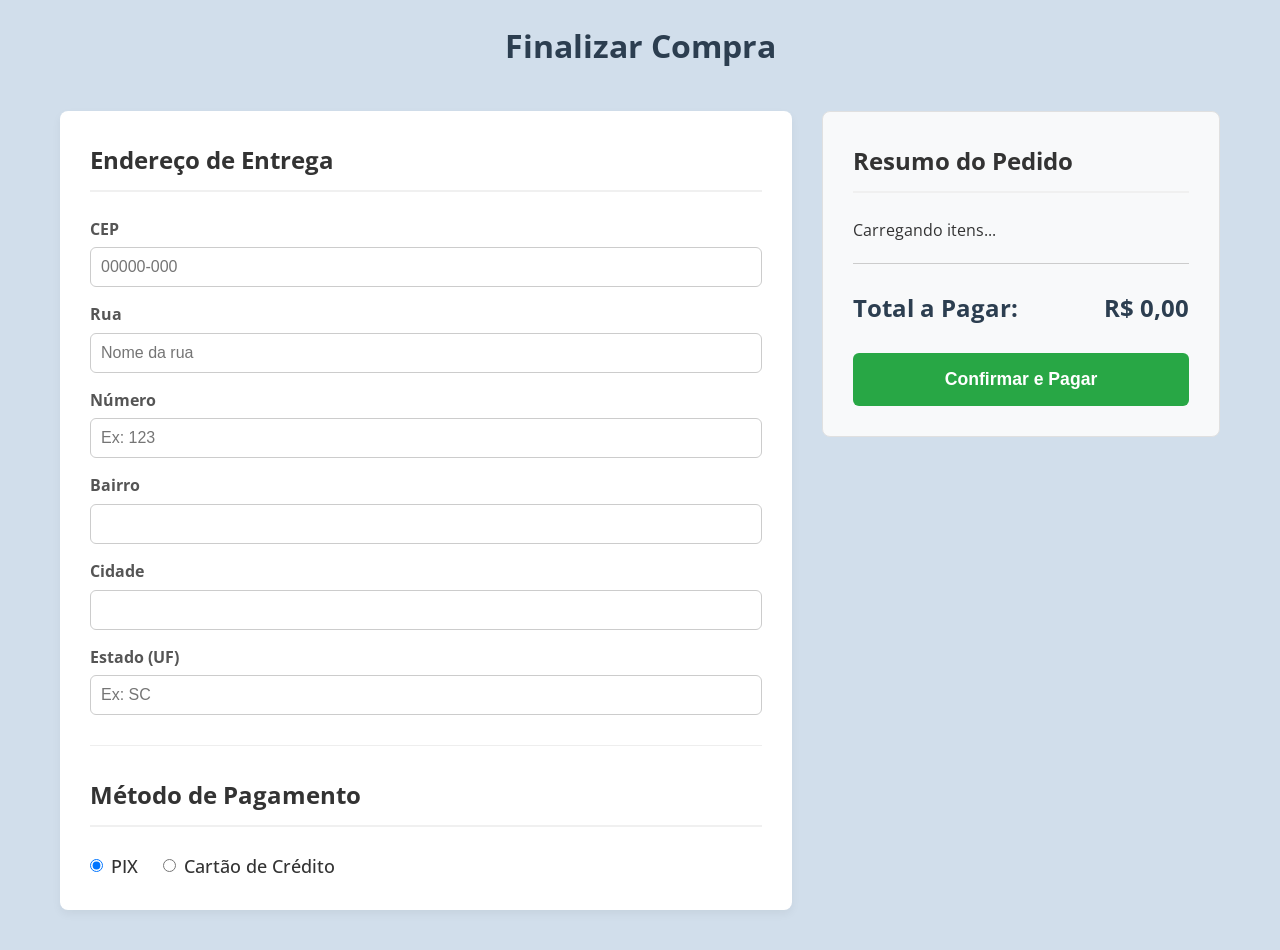
==== pages/checkout.html @ d9820686 "feat: cria estrutura HTML das paginas principais, informativas e checkout" ====
<!DOCTYPE html>
<html lang="pt-BR">
<head>
    <meta charset="UTF-8">
    <meta name="viewport" content="width=device-width, initial-scale=1.0">
    <title>Finalizar Compra</title>
    <link rel="stylesheet" href="/styles/style.css"> <!-- Puxando o seu CSS -->
</head>
<body>

    <header>
        <h1 style="text-align: center; margin-top: 20px; color: #2c3e50;">Finalizar Compra</h1>
    </header>

    <main class="checkout-container">
        
        <!-- LADO ESQUERDO: Dados de Entrega e Pagamento -->
        <section class="checkout-form-section">
            
            <h2>Endereço de Entrega</h2>
            <form id="form-checkout">
                <div class="input-group">
                    <label for="cep">CEP</label>
                    <input type="text" id="cep" placeholder="00000-000" required>
                </div>
                
                <div class="input-group">
                    <label for="rua">Rua</label>
                    <input type="text" id="rua" placeholder="Nome da rua" required>
                </div>

                <div class="input-group">
                    <label for="numero">Número</label>
                    <input type="text" id="numero" placeholder="Ex: 123" required>
                </div>

                <div class="input-group">
                    <label for="bairro">Bairro</label>
                    <input type="text" id="bairro" required>
                </div>

                <div class="input-group">
                    <label for="cidade">Cidade</label>
                    <input type="text" id="cidade" required>
                </div>

                <div class="input-group">
                    <label for="estado">Estado (UF)</label>
                    <input type="text" id="estado" placeholder="Ex: SC" maxlength="2" required>
                </div>

                <hr style="margin: 30px 0; border: 0; border-top: 1px solid #eee;">

                <h2>Método de Pagamento</h2>
                <div class="opcoes-pagamento">
                    <label>
                        <input type="radio" name="pagamento" value="PIX" checked>
                        PIX
                    </label>
                    <label>
                        <input type="radio" name="pagamento" value="CARTAO_CREDITO">
                        Cartão de Crédito
                    </label>
                </div>

                <!-- Div do Cartão de Crédito (Escondida por padrão) -->
                <div id="dados-cartao" class="dados-cartao-container" style="display: none;">
                    <div class="input-group">
                        <label for="numero-cartao">Número do Cartão</label>
                        <input type="text" id="numero-cartao" placeholder="0000 0000 0000 0000" maxlength="19">
                    </div>
                    
                    <div class="input-group">
                        <label for="nome-cartao">Nome Impresso no Cartão</label>
                        <input type="text" id="nome-cartao" placeholder="Ex: João da Silva">
                    </div>
                    
                    <div style="display: flex; gap: 15px;">
                        <div class="input-group" style="flex: 1;">
                            <label for="validade-cartao">Validade</label>
                            <input type="text" id="validade-cartao" placeholder="MM/AA" maxlength="5">
                        </div>
                        <div class="input-group" style="flex: 1;">
                            <label for="cvv-cartao">CVV</label>
                            <input type="text" id="cvv-cartao" placeholder="123" maxlength="4">
                        </div>
                    </div>
                </div>

            </form>
        </section>

        <!-- LADO DIREITO: Resumo do Pedido -->
        <aside class="checkout-resumo-section">
            <h2>Resumo do Pedido</h2>
            
            <!-- Os itens serão injetados aqui pelo JavaScript -->
            <div id="lista-resumo-itens">
                <p>Carregando itens...</p>
            </div>

            <hr style="margin: 20px 0; border: 0; border-top: 1px solid #ccc;">
            
            <div class="resumo-total">
                <h3>Total a Pagar:</h3>
                <h3 id="valor-total-checkout">R$ 0,00</h3>
            </div>

            <!-- Botão Gigante de Finalizar -->
            <button id="btn-finalizar-compra" class="btn-principal">Confirmar e Pagar</button>
        </aside>

    </main>

    <script src="/js/checkout.js"></script> 
</body>
</html>
---- styles/style.css ----
@import url('https://fonts.googleapis.com/css2?family=Montserrat:wght@600;700&family=Open+Sans:wght@400;500&display=swap');

:root { 
    /* Azul Profundo (Primária): Para Cabeçalhos, Navbar e Textos de destaque */
    --cor-primaria: #10316b; 
    /* Laranja Vibrante (Destaque/CTA): Para Botões e Ícones importantes */
    --cor-destaque: #f58800; 
    --cor-destaque-hover: #e07b00; /* Laranja um pouco mais escuro para quando passar o mouse */
    /* Neutros (Fundos e Textos) */
    --cor-fundo-site: #d1deeb; /* Um branco levemente azulado (não cansa a vista) */
    --cor-fundo-cartao: #ffffff; /* Branco puro para caixas e áreas de conteúdo */
    --cor-texto-principal: #333333; /* Cinza escuro (melhor que preto puro) */
    --cor-texto-suave: #666666; /* Para parágrafos ou textos menos importantes */
    /* Montserrat é moderna e forte para títulos */
    --fonte-titulo: 'Montserrat', sans-serif;
    /* Open Sans é excelente para leitura longa */
    --fonte-corpo: 'Open Sans', sans-serif;
}

* {
    margin: 0;
    padding: 0;
    box-sizing: border-box;
}

body {
    background-color: var(--cor-fundo-site);
    color: var(--cor-texto-principal);
    font-family: var(--fonte-corpo);
    line-height: 1.6;
}

.container_header {
    display: flex;
    justify-content: space-between;
    align-items: center;
    position: relative;
    background-color: var(--cor-primaria);
    padding: 0 clamp(60px, 8vw, 100px);
    min-height: 100px;
}

.container_logo {
    width: 150px; 
    display: flex;
    justify-content: flex-start;
}

.container_logo img {
    width: 90px;
    cursor: pointer;
    transition: all 0.3s ease-in-out;
}

.container_logo:hover {
    transform: scale(1.1);
}

.container_nav-bar {
    flex: 1;
    display: flex;
    justify-content: center;
}


.container_nav-bar ul {
    display: flex;
    align-items: center;
    gap: 2.5em;
    list-style: none;
}

.container_menu a {
    text-decoration: none;
    color: var(--cor-fundo-cartao);
    font-size: var(--fonte-titulo);
    font-weight: 600;
    font-size: 1.1rem;
    position: relative;
    transition: color 0.3s ease;
}

.container_menu a::after {
    content: '';
    position: absolute;
    width: 0%;                      
    height: 3px;   
    bottom: -5px;                   
    left: 0;
    background-color: var(--cor-destaque); 
    transition: width 0.3s ease;    
}

.container_menu a:hover {
    color: var(--cor-destaque);
}

.container_menu a:hover::after {
    width: 100%;
}

.icons{
    width: 150px; 
    display: flex;
    justify-content: flex-end; 
    align-items: center;
    gap: 3.5em;
}

.icons img {
    width: 28px;
    height: auto;
    cursor: pointer;
    transition: transform 0.3s ease;
    filter: invert(100%) brightness(200%);
}

.icons img:hover {
    transform: scale(1.15);
}

.carrinho-botaozinho {
    display: flex;
    align-items: center;
    justify-content: center;
}

.carrinho-botaozinho a {
    display: flex;
    align-items: center;
}

.container_inicio {
    background: url("../imgs/img_loja01.jpeg") no-repeat center center / cover;
    height: 85vh;
    width: 98%;
    display: flex;
    justify-content: center;
    align-items: center;
    margin: 20px auto;
    border-radius: 20px;
    border: 1px solid var(--cor-fundo-cartao);
    box-shadow: 0px 10px 30px rgba(0,0,0, 0.3);
    z-index: 1;
    position: relative;
}
.container_inicio::before {
    content: '';
    position: absolute;
    top: 0;
    left: 0;
    width: 100%;
    height: 100%;
    background-color: rgba(0, 0, 0, 0.4); 
    z-index: -1; 
    border-radius: 20px;
}

.container_section{
    display: flex;
    align-items: center;
}

@keyframes subirSuave  {
    from {
        opacity: 0;
        transform: translateY(30px);
    }
    to {
        opacity: 1;
        transform: translateY(0);
    }
}

.container_texto h1 {
    font-size: clamp(2.5rem, 5vw, 6rem);
    font-style: var(--fonte-titulo);
    color: var(--cor-fundo-cartao);
    font-weight: 700;
    line-height: 1.1; 
    letter-spacing: -1px;   
    text-shadow: 2px 2px 10px rgba(0,0,0,0.7); 
    margin-bottom: 20px; 
    opacity: 0;
    animation: subirSuave 1s ease forwards;
    padding: 2rem;
}

.container_texto p {
    font-size: clamp(1rem, 2vw, 2rem);
    font-style: var(--fonte-corpo);
    color: var(--cor-fundo-cartao);
    font-weight: 400;
    text-shadow: 1px 1px 5px rgba(0,0,0,0.8);
    margin-bottom: 30px;
    opacity: 0;
    animation: subirSuave 1s ease 0.5s forwards;
    padding: 2rem;
}

.btn {
    background: var(--cor-destaque);
    color: var(--cor-fundo-cartao);
    margin-left: 30px;
    padding: 15px 15px;
    font-size: clamp(1rem, 3vw, 2rem);
    cursor: pointer;
    text-decoration: none;
    border-radius: 5px;
    font-weight: 500;
    margin-bottom: 20px;
    display: inline-block; 
    transition: all 0.5s ease-in-out;
    box-shadow: 0px 4px 15px rgba(0, 0, 0, 0.2);
    
}

.btn:hover {
    transform: translateY(-3.5px);
    box-shadow: 0px 10px 20px rgba(0, 0, 0, 0.4);
    background-color: var(--cor-destaque-hover);
}

.btn:active {
    transform: scale(0.98);
    box-shadow: 0px 2px 5px rgba(0, 0, 0, 0.2);
}

.btn-remover {
    display: flex;
    align-items: center;
    gap: 6px; 
    background-color: #fee2e2; 
    color: #dc2626; 
    border: none;
    padding: 8px 14px;
    border-radius: 6px; 
    font-size: 0.9rem;
    font-weight: bold;
    cursor: pointer;
    transition: all 0.2s ease; 
}

.btn-remover:hover {
    background-color: #fca5a5; 
    color: #991b1b;
}

.btn-remover:active {
    transform: scale(0.95);
}

.container_div_titulo {
    font-size: clamp(1.0rem, 2.3vw, 5rem);
    font-style: var(--fonte-titulo);
    color: var(--cor-texto-principal);
    font-weight: 700;
    line-height: 1.1; 
    text-align: center;
    letter-spacing: -1px;   
    text-shadow: 2px 2px 10px rgba(143, 135, 135, 0.651); 
    margin-bottom: 20px; 
    opacity: 0;
    animation: subirSuave 1s ease forwards;
    padding: 1.3em;
}

.container_div_titulo_carrinho {
    font-size: clamp(2.3vw, 5rem);
    font-style: var(--fonte-titulo);
    color: var(--cor-texto-principal);
    font-weight: 700; 
    text-align: center;
    padding: 0.3em;
}

.carrossel-janela {
    width: 100%;
    overflow: hidden; 
    max-width: 1200px; 
    margin: 50px auto;
    border-radius: 15px;
    box-shadow: 0 10px 20px rgba(0,0,0,0.2);
}
.carrossel-trilho {
    display: flex;
    transition: transform 0.5s ease-in-out; 
    width: 100%;
}

.carrossel-trilho img {
    min-width: 33.333%; 
    height: 500px; 
    object-fit: cover;
    border: 2px solid white;
}

@media (max-width: 768px) {
    .carrossel-trilho img {
        min-width: 100%;
    }
}

.container_div_subtitulo {
    font-size: clamp(1.0rem, 2.3vw, 5rem);
    font-style: var(--fonte-titulo);
    color: var(--cor-texto-principal);
    font-weight: 700;
    line-height: 1.1; 
    text-align: center;
    letter-spacing: -1px;   
    text-shadow: 2px 2px 10px rgba(143, 135, 135, 0.651); 
    margin-bottom: 20px; 
    opacity: 0;
    animation: subirSuave 1s ease forwards;
    padding: 1.3em;
}

.container_div_produtos {
    display: flex;
    justify-content: center;
    gap: 20px;
    flex-wrap: wrap;
    padding: 20px;
    animation: subirSuave 1s ease forwards;
}

.container_div_produtos img {
    width: 200px;
    height: auto;
    object-fit: cover;
    border-radius: 10px;
    filter: drop-shadow(5px 5px 5px rgba(0,0,0,0.5));
}

.container_endereco{
    font-size: clamp(1.0rem, 2.3vw, 5rem);
    font-style: var(--fonte-titulo);
    color: var(--cor-texto-principal);
    font-weight: 700;
    line-height: 1.1; 
    text-align: center;
    letter-spacing: -1px;   
    text-shadow: 2px 2px 10px rgba(143, 135, 135, 0.651); 
    margin-bottom: 20px; 
    padding: 1.3em;
}

.container_mapa {
   padding: 1.3em;
   object-fit: cover;
   border-radius: 15px;
   filter: drop-shadow(5px 5px 5px rgba(0,0,0,0.5));
}

.container_footer {
    display: flex;
    color: var(--cor-fundo-cartao);
    flex-direction: column;
    align-items: center;
    font-weight: 400;
    gap: 15px;
    background-color: var(--cor-primaria);
    padding: 0 clamp(60px, 8vw, 100px);
    padding-top: 15px;
    padding-bottom: 15px;
    min-height: 100px;
}

.container_footer a {
    text-decoration: none;
    color: var(--cor-fundo-cartao);
    transition: color 0.3s ease;
}

.container_span {
    color: var(--cor-destaque);
    font-weight: 800;
}

.container_footer a:hover { 
    color: var(--cor-destaque);
    cursor: pointer; 
}

/* MENU HAMBURGUER*/

.menu-hamburguer {
    display: none;
    cursor: pointer;
    flex-direction: column;
    gap: 5px;
}

.linha {
    width: 30px;
    height: 3px;
    background-color: white;
    border-radius: 5px;
    transition: all 0.3s ease;
}

/*MEDIA QUERY PARA MOBILE (CELULARES) */
@media (max-width: 768px) {
    .menu-hamburguer {
        display: flex;
        z-index: 1001;
    }

    .container_nav-bar {
        position: absolute;
        top: 100px;
        right: 0;
        width: 100%;
        height: 0;
        background-color: var(--cor-primaria);
        overflow: hidden;
        transition: height 0.5s ease;
        z-index: 1000;
        box-shadow: 0 10px 10px rgba(0,0,0,0.2);
    }

    .container_nav-bar.ativo {
        height: 250px;
    }

    .container_nav-bar ul {
        flex-direction: column;
        align-items: center;
        padding: 20px 0;
        gap: 20px;
        opacity: 0;
        transition: opacity 0.3s ease 0.2s;
    }

    .container_nav-bar.ativo ul {
        opacity: 1;
    }

    .icons {
        gap: 1.5em;
    }
    
    .menu-hamburguer.ativo .linha:nth-child(1) {
        transform: rotate(45deg) translate(5px, 6px);
    }
    .menu-hamburguer.ativo .linha:nth-child(2) {
        opacity: 0;
    }
    .menu-hamburguer.ativo .linha:nth-child(3) {
        transform: rotate(-45deg) translate(5px, -6px);
    }
    
    .container_header {padding: 0 20px;}
    .container_logo img {width: 70px;}
    .container_inicio { height: auto; padding: 40px 10px; }
    .container_texto h1 { font-size: 2rem; }
    .carrossel-trilho img { height: 300px; }
    .container_div_produtos img { width: 46%; }
    .container_mapa iframe { height: 300px; }

    .container_footer {
        flex-direction: column;
        text-align: center;
        gap: 40px;
        
    }

    .container_footer a:hover {
        padding-left: 0;
       
    }

}

#contagem-carrinho {
    position: absolute;
    top: -5px;          
    right: -5px;        
    background-color: red;
    color: white;
    font-size: 12px;
    font-weight: bold;
    width: 20px;
    height: 20px;
    border-radius: 50%; 
    display: flex;     
    justify-content: center;
    align-items: center;
    border: 2px solid white;
}

.caixa-pesquisa {
  position:absolute;
  top: 100px;
  left: 0;
  width: 100%;
  background-color: var(--cor-fundo-site, #ffffff);
  padding: 20px 0;
  display: flex;
  justify-content: center;
  align-items: center;
  gap: 15px;
  box-shadow: 0 4px 6px rgba(0, 0, 0, 0.1);

  transform: translateY(-20px);
  opacity: 0;
  pointer-events: none;
  transition: all 0.3s ease-in-out;
  z-index: 999999 !important;
}

#input-pesquisa {
    width: 60%;
    max-width: 600px;
    padding: 12px 20px;
    border: 2px solid var(--cor-primaria, #ccc);
    border-radius: 30px;
    font-size: 1rem;
    outline: none;
}

#btn-fechar-pesquisa {
    background: none;
    border: none;
    font-size: 1.5rem;
    font-weight: bold;
    color: red;
    cursor: pointer;
}

.caixa-pesquisa.ativa {
    transform: translateY(0) !important;
    opacity: 1 !important;
    pointer-events: auto !important;
}

/* Fundo escuro do Pop-up */
.modal-overlay {
    display: none; /* Inicia escondido */
    position: fixed;
    top: 0;
    left: 0;
    width: 100%;
    height: 100%;
    background-color: rgba(0, 0, 0, 0.6);
    z-index: 1000;
    justify-content: center;
    align-items: center;
}

/* Caixa branca do Pop-up */
.modal-content {
    background-color: #ffffff;
    padding: 30px;
    border-radius: 12px;
    position: relative;
    max-width: 850px;
    width: 90%;
    max-height: 90vh; /* Não deixa o modal ultrapassar a tela */
    overflow-y: auto; /* Adiciona rolagem se a tela for muito pequena */
    box-shadow: 0 5px 15px rgba(0,0,0,0.3);
    animation: abrirModal 0.3s ease-out;
}

@keyframes abrirModal {
    from { opacity: 0; transform: translateY(-20px); }
    to { opacity: 1; transform: translateY(0); }
}

/* Botão de Fechar */
.btn-fechar {
    position: absolute;
    top: 15px;
    right: 20px;
    background: none;
    border: none;
    font-size: 1.5rem;
    font-weight: bold;
    cursor: pointer;
    color: #666;
}
.btn-fechar:hover { color: #dc3545; }

/* Layout Lado a Lado (Flexbox) */
.auth-container {
    display: flex;
    gap: 30px;
}
.auth-box {
    flex: 1;
}
.auth-box h2 {
    margin-bottom: 20px;
    font-size: 1.5rem;
    color: #333;
}
.divisor {
    width: 1px;
    background-color: #ddd;
}

/* Inputs e Botões */
.input-group {
    display: flex;
    flex-direction: column;
    margin-bottom: 15px;
}
.input-group label {
    margin-bottom: 5px;
    font-weight: bold;
    color: #555;
}
.input-group input {
    padding: 10px;
    border: 1px solid #ccc;
    border-radius: 6px;
    font-size: 1rem;
}
.btn-submit {
    width: 100%;
    padding: 12px;
    background-color: var(--cor-destaque);
    color: white;
    border: none;
    border-radius: 6px;
    font-size: 1rem;
    font-weight: bold;
    cursor: pointer;
    margin-top: 10px;
}
.btn-submit:hover { background-color: var(--cor-destaque-hover); }

.input-erro {
    border: 2px solid #dc3545 !important;
    background-color: #fff5f5;
}

/* esconde a mensagem diretamente: */
.erro-msg {
    display: none; /* Escondido por padrão */
    color: #dc3545;
    font-size: 0.85rem;
    font-weight: bold;
    margin-top: 5px;
}

/* O JS vai usar essa classe para fazer a mensagem aparecer */
.mostrar-erro {
    display: block !important;
}

/* Responsividade para Celulares */
@media (max-width: 768px) {
    .auth-container { flex-direction: column; }
    .divisor { height: 1px; width: 100%; margin: 10px 0; }
}


/* ========================================== */
/*           TELA DE CHECKOUT                 */
/* ========================================== */

.checkout-container {
    display: flex;
    gap: 30px;
    max-width: 1200px;
    margin: 40px auto;
    padding: 0 20px;
    align-items: flex-start;
}

.checkout-form-section {
    flex: 2; 
    background-color: #ffffff;
    padding: 30px;
    border-radius: 8px;
    box-shadow: 0 4px 10px rgba(0,0,0,0.05);
}

.checkout-resumo-section {
    flex: 1; 
    background-color: #f8f9fa;
    padding: 30px;
    border-radius: 8px;
    border: 1px solid #e0e0e0;
    position: sticky;
    top: 20px; 
}

.checkout-form-section h2, .checkout-resumo-section h2 {
    font-size: 1.5rem;
    color: #333;
    border-bottom: 2px solid #f0f0f0;
    padding-bottom: 10px;
    margin-bottom: 25px;
}

.opcoes-pagamento {
    display: flex;
    gap: 25px;
    margin-top: 15px;
}

.opcoes-pagamento label {
    display: flex;
    align-items: center;
    gap: 8px;
    cursor: pointer;
    font-size: 1.1rem;
    font-weight: 500;
}

.resumo-total {
    display: flex;
    justify-content: space-between;
    align-items: center;
    margin: 25px 0;
    font-size: 1.3rem;
    color: #2c3e50;
    font-weight: bold;
}

.btn-principal {
    width: 100%;
    padding: 16px;
    background-color: #28a745;
    color: white;
    border: none;
    border-radius: 6px;
    font-size: 1.1rem;
    font-weight: bold;
    cursor: pointer;
    transition: background-color 0.3s;
}

.btn-principal:hover {
    background-color: #218838;
}

/* --- Estilo e Animação do Cartão de Crédito --- */
.dados-cartao-container {
    background-color: #f8f9fa;
    padding: 20px;
    border: 1px solid #ddd;
    border-radius: 8px;
    margin-top: 20px;
    animation: deslizarAbaixo 0.3s ease-in-out;
}

@keyframes deslizarAbaixo {
    from { opacity: 0; transform: translateY(-10px); }
    to { opacity: 1; transform: translateY(0); }
}

/* Responsividade (Celulares) */
@media (max-width: 800px) {
    .checkout-container {
        flex-direction: column-reverse;
    }
    .checkout-form-section, .checkout-resumo-section {
        width: 100%;
    }
}
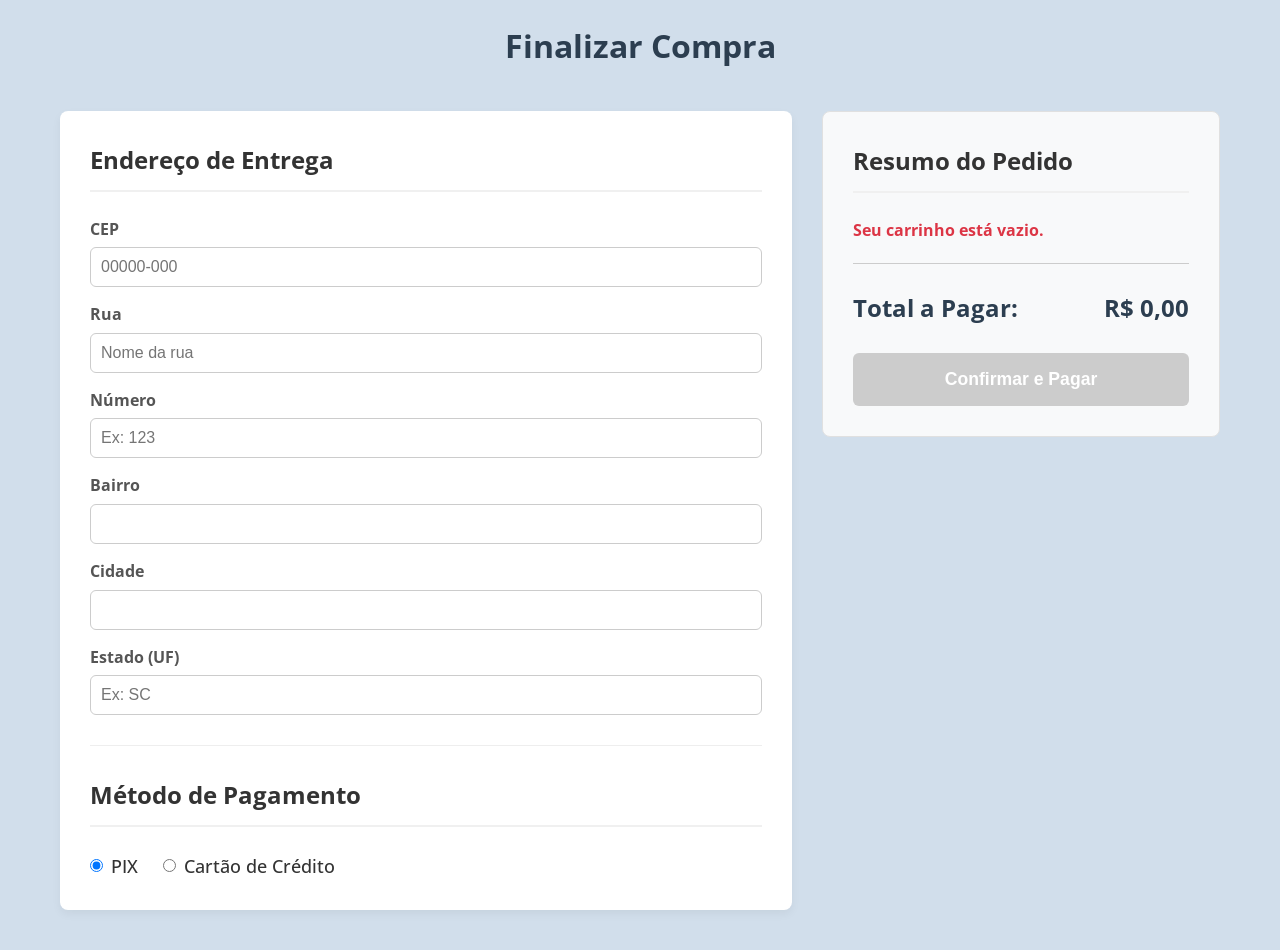
==== commit 24f6e9b3: "Correções de login" ====
--- a/pages/checkout.html
+++ b/pages/checkout.html
@@ -112,6 +112,8 @@
 
     </main>
 
-    <script src="/js/checkout.js"></script> 
+ <script src="../js/auth.js"></script>
+ <script src="../js/checkout.js"></script>
+   
 </body>
 </html>
